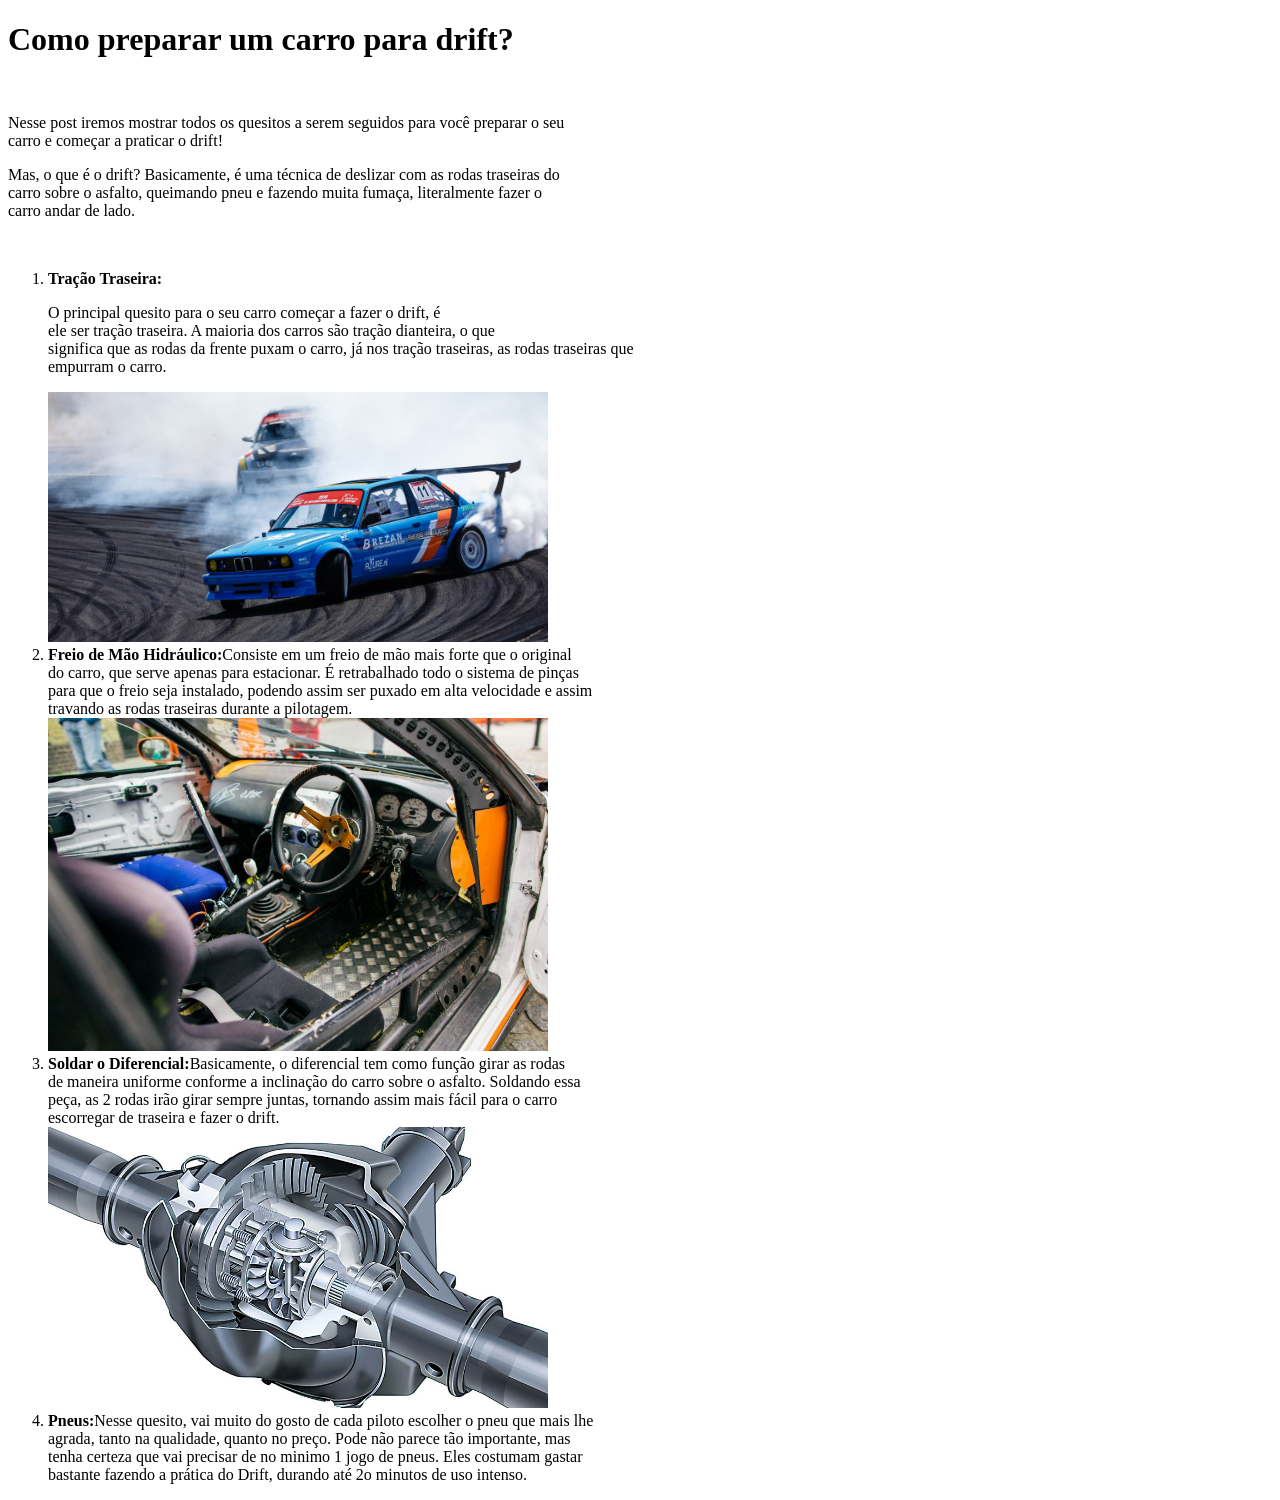
==== paginas/comoprepararumcarroparaodrift.html @ ead56131 "." ====
<!DOCTYPE html>
<html lang="pt-br">
<head>
    <meta charset="UTF-8">
    <meta name="viewport" content="width=device-width, initial-scale=1.0">
    <title>Como preparar um carro para drift</title>
</head>
<body>
 <header>
    <h1>Como preparar um carro para drift?</h1>
 </header>
 <br>
 <p>Nesse post iremos mostrar todos os quesitos a serem seguidos para você preparar o seu <br>
    carro e começar a praticar o drift!</p>
    <p>Mas, o que é o drift? Basicamente, é uma técnica de deslizar com as rodas traseiras do <br>
        carro sobre o asfalto, queimando pneu e fazendo muita fumaça, literalmente fazer o <br>
        carro andar de lado.</p>
        <br>
        <ol><li><b>Tração Traseira:</b><p>O principal quesito para o seu carro começar a fazer o drift, é <br>
         ele ser tração traseira. A maioria dos carros são tração dianteira, o que <br>
         significa que as rodas da frente puxam o carro, já nos tração traseiras, as rodas traseiras que <br> 
         empurram o carro.</p></li>
         <img src="../img/drift.jpg" alt="BMW fazendo drift" width="500">
         <br>
        <li><b>Freio de Mão Hidráulico:</b>Consiste em um freio de mão mais forte que o original <br>
        do carro, que serve apenas para estacionar. É retrabalhado todo o sistema de pinças <br>
        para que o freio seja instalado, podendo assim ser puxado em alta velocidade e assim <br>
        travando as rodas traseiras durante a pilotagem.</li>
        <img src="../img/freiodemaohidraulico.jpg" alt="freio de mão hidráulico" width="500">
        <br>
        <li><b>Soldar o Diferencial:</b>Basicamente, o diferencial tem como função girar as rodas <br>
        de maneira uniforme conforme a inclinação do carro sobre o asfalto. Soldando essa <br>
        peça, as 2 rodas irão girar sempre juntas, tornando assim mais fácil para o carro <br>
        escorregar de traseira e fazer o drift.</li>
        <img src="../img/diferencial.jpg" alt="diferencial" width="500">
        <br>
        <li><b>Pneus:</b>Nesse quesito, vai muito do gosto de cada piloto escolher o pneu que mais lhe <br>
        agrada, tanto na qualidade, quanto no preço. Pode não parece tão importante, mas <br>
        tenha certeza que vai precisar de no minimo 1 jogo de pneus. Eles costumam gastar <br>
        bastante fazendo a prática do Drift, durando até 2o minutos de uso intenso.</li>
    </ol>
</body>
</html>
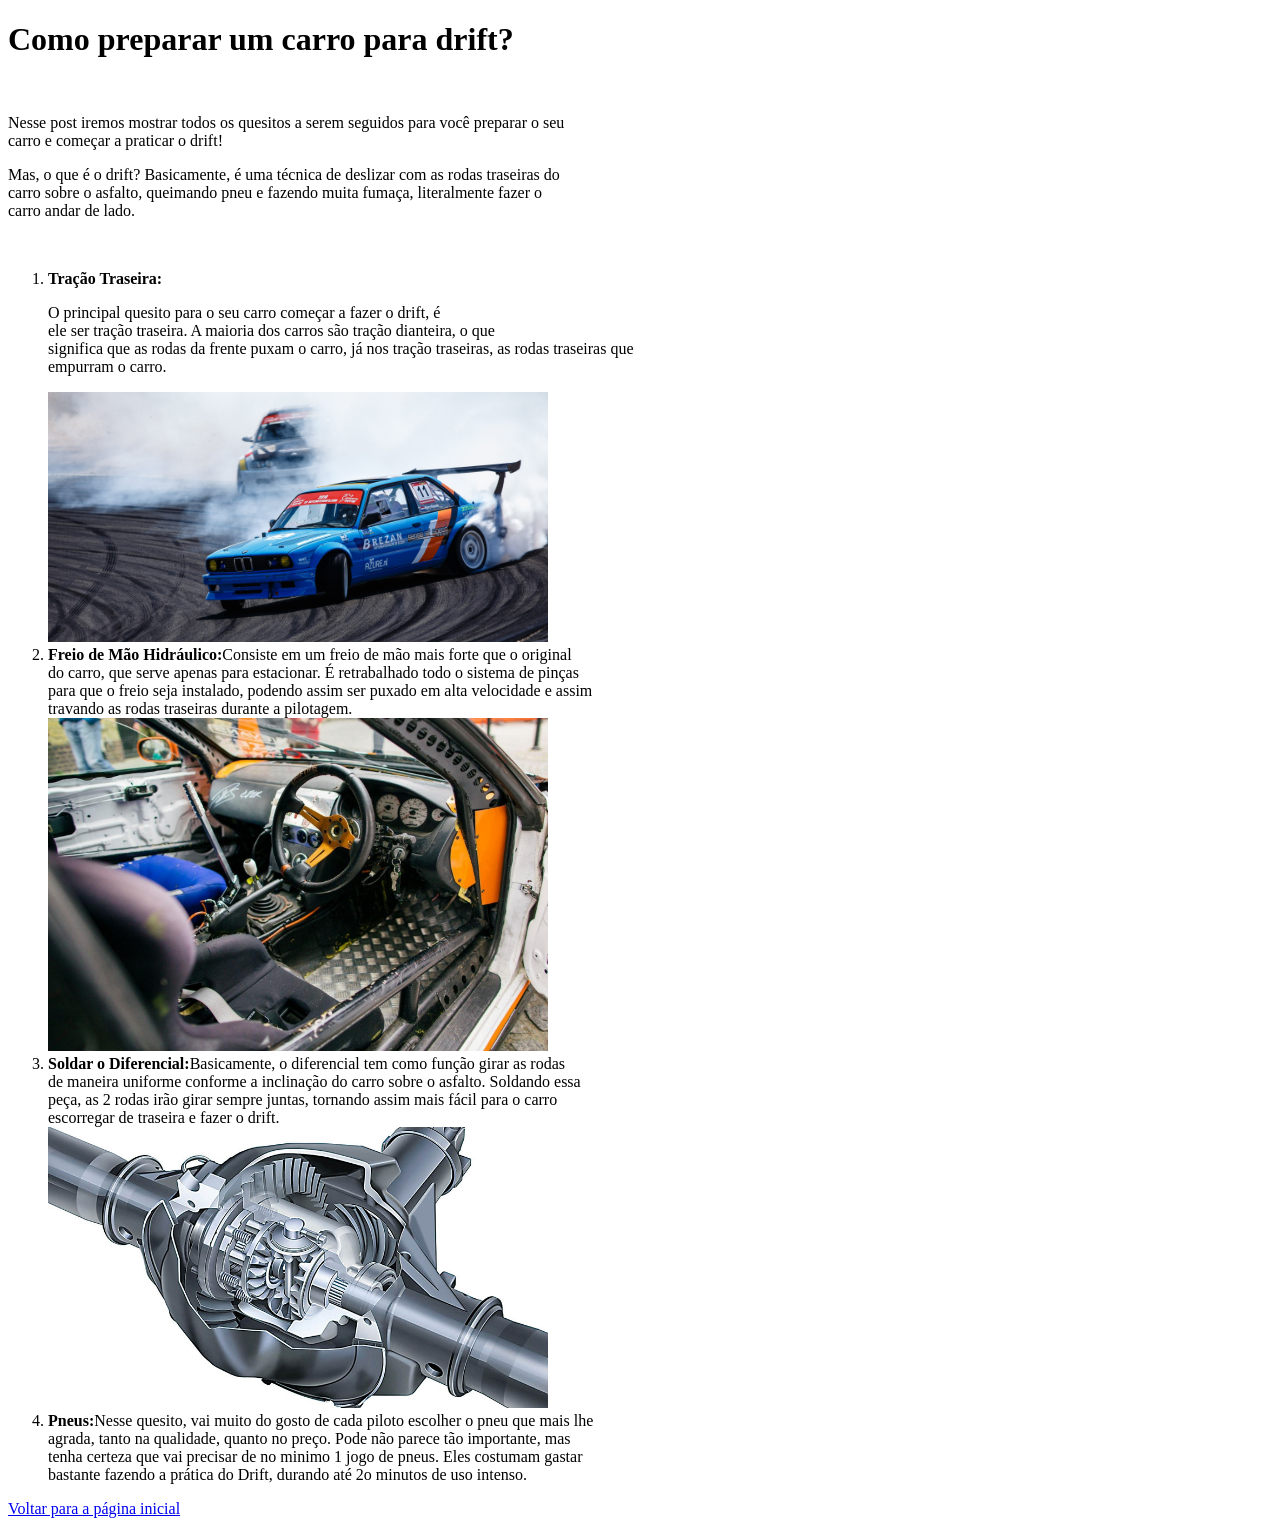
==== commit 941c5de9: "." ====
--- a/paginas/comoprepararumcarroparaodrift.html
+++ b/paginas/comoprepararumcarroparaodrift.html
@@ -39,5 +39,6 @@
         tenha certeza que vai precisar de no minimo 1 jogo de pneus. Eles costumam gastar <br>
         bastante fazendo a prática do Drift, durando até 2o minutos de uso intenso.</li>
     </ol>
+    <a href="../index.html">Voltar para a página inicial</a>
 </body>
 </html>
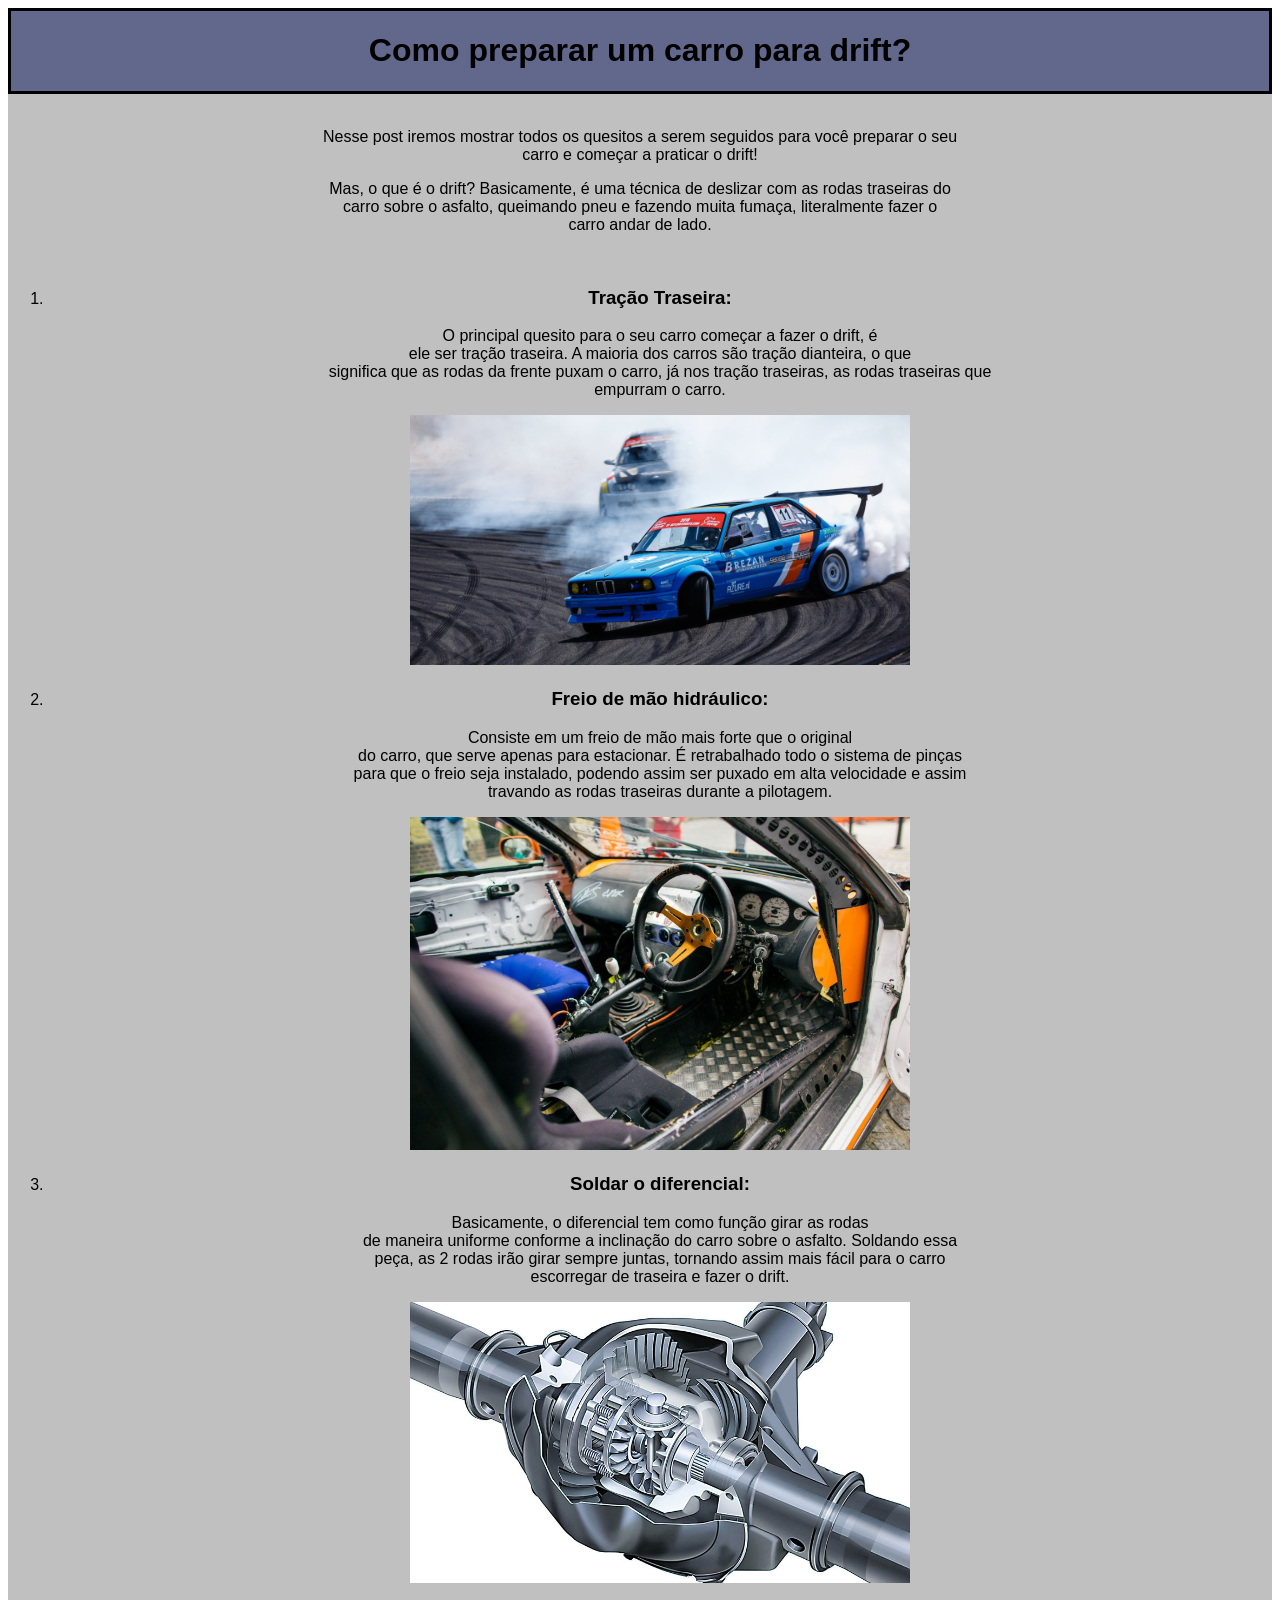
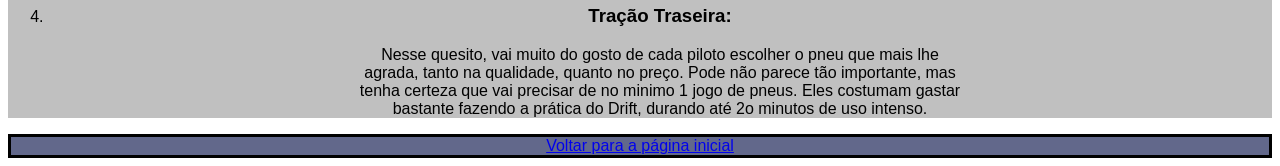
==== commit 4ca17767: "." ====
--- a/paginas/comoprepararumcarroparaodrift.html
+++ b/paginas/comoprepararumcarroparaodrift.html
@@ -4,11 +4,13 @@
     <meta charset="UTF-8">
     <meta name="viewport" content="width=device-width, initial-scale=1.0">
     <title>Como preparar um carro para drift</title>
+    <link rel="stylesheet" href="../css/estilo.css">
 </head>
 <body>
- <header>
+ <header class="topo">
     <h1>Como preparar um carro para drift?</h1>
  </header>
+ <main class="conteudo">
  <br>
  <p>Nesse post iremos mostrar todos os quesitos a serem seguidos para você preparar o seu <br>
     carro e começar a praticar o drift!</p>
@@ -16,29 +18,32 @@
         carro sobre o asfalto, queimando pneu e fazendo muita fumaça, literalmente fazer o <br>
         carro andar de lado.</p>
         <br>
-        <ol><li><b>Tração Traseira:</b><p>O principal quesito para o seu carro começar a fazer o drift, é <br>
+        <ol><li><h3>Tração Traseira:</h3><p>O principal quesito para o seu carro começar a fazer o drift, é <br>
          ele ser tração traseira. A maioria dos carros são tração dianteira, o que <br>
          significa que as rodas da frente puxam o carro, já nos tração traseiras, as rodas traseiras que <br> 
          empurram o carro.</p></li>
          <img src="../img/drift.jpg" alt="BMW fazendo drift" width="500">
          <br>
-        <li><b>Freio de Mão Hidráulico:</b>Consiste em um freio de mão mais forte que o original <br>
+        <li><h3>Freio de mão hidráulico:</h3><p>Consiste em um freio de mão mais forte que o original <br>
         do carro, que serve apenas para estacionar. É retrabalhado todo o sistema de pinças <br>
         para que o freio seja instalado, podendo assim ser puxado em alta velocidade e assim <br>
-        travando as rodas traseiras durante a pilotagem.</li>
+        travando as rodas traseiras durante a pilotagem.</p></li>
         <img src="../img/freiodemaohidraulico.jpg" alt="freio de mão hidráulico" width="500">
         <br>
-        <li><b>Soldar o Diferencial:</b>Basicamente, o diferencial tem como função girar as rodas <br>
+        <li><h3>Soldar o diferencial:</h3><p>Basicamente, o diferencial tem como função girar as rodas <br>
         de maneira uniforme conforme a inclinação do carro sobre o asfalto. Soldando essa <br>
         peça, as 2 rodas irão girar sempre juntas, tornando assim mais fácil para o carro <br>
-        escorregar de traseira e fazer o drift.</li>
+        escorregar de traseira e fazer o drift.</p></li>
         <img src="../img/diferencial.jpg" alt="diferencial" width="500">
         <br>
-        <li><b>Pneus:</b>Nesse quesito, vai muito do gosto de cada piloto escolher o pneu que mais lhe <br>
+        <li><h3>Tração Traseira:</h3><p>Nesse quesito, vai muito do gosto de cada piloto escolher o pneu que mais lhe <br>
         agrada, tanto na qualidade, quanto no preço. Pode não parece tão importante, mas <br>
         tenha certeza que vai precisar de no minimo 1 jogo de pneus. Eles costumam gastar <br>
-        bastante fazendo a prática do Drift, durando até 2o minutos de uso intenso.</li>
+        bastante fazendo a prática do Drift, durando até 2o minutos de uso intenso.</p></li>
     </ol>
+</main>
+<footer class="rodape">
     <a href="../index.html">Voltar para a página inicial</a>
+</footer>
 </body>
 </html>
--- a/css/estilo.css
+++ b/css/estilo.css
@@ -0,0 +1,22 @@
+.topo {
+    background-color: rgb(98, 104, 139);
+    font-family: 'Gill Sans', 'Gill Sans MT', Calibri, 'Trebuchet MS', sans-serif;
+    font: bolder;
+    border-style: solid;
+    border-color: black;
+    text-align: center;
+}
+.conteudo {
+    background-color: silver;
+    font-family: 'Gill Sans', 'Gill Sans MT', Calibri, 'Trebuchet MS', sans-serif;
+    text-align: center;
+    
+}
+.rodape {
+    background-color: rgb(98, 104, 139);
+    font-family: 'Gill Sans', 'Gill Sans MT', Calibri, 'Trebuchet MS', sans-serif;
+    font: bolder;
+    border-style: solid;
+    border-color: black;
+    text-align: center;
+}
